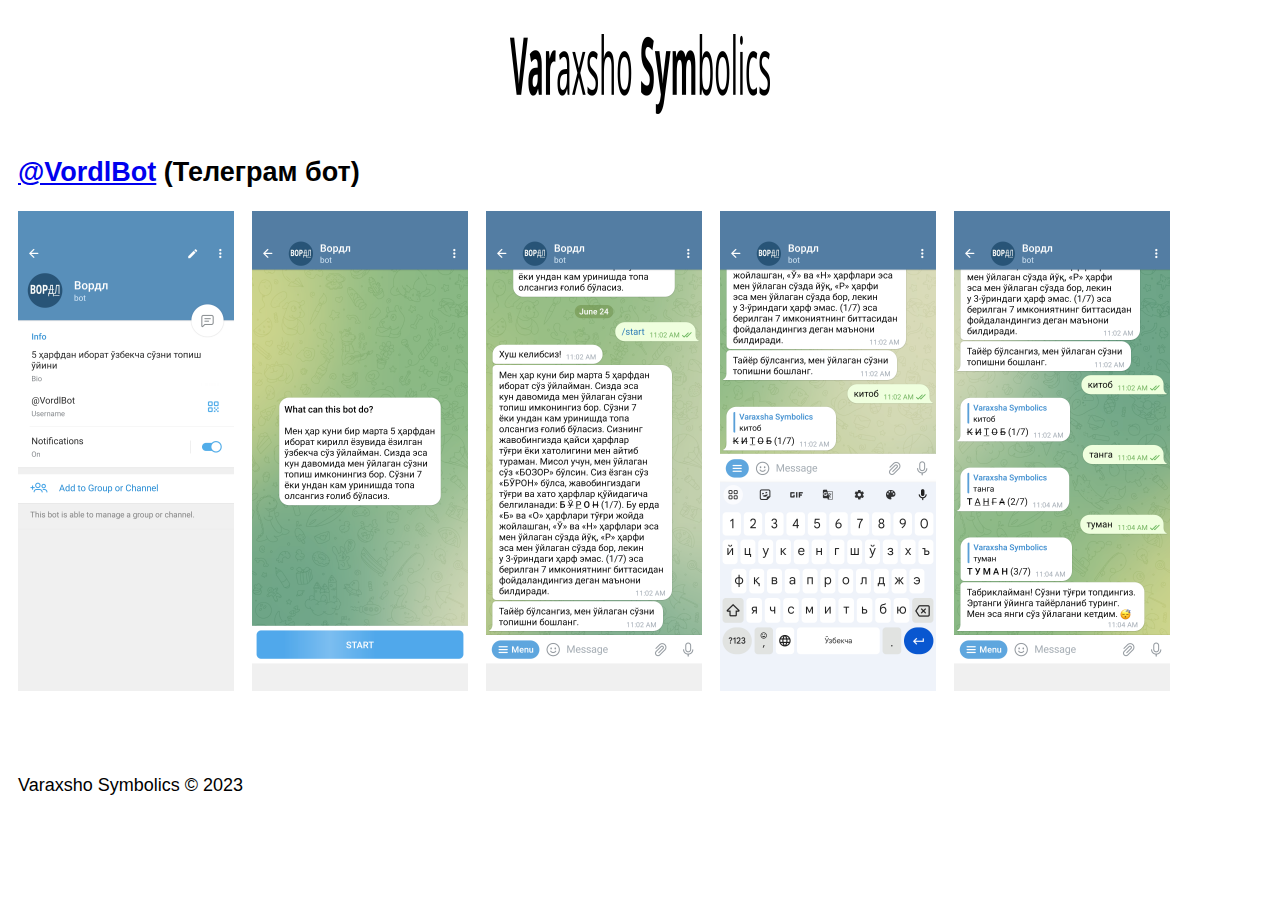
==== projects/vordl/index.html @ 011512d8 "Initial commit" ====
<!DOCTYPE html>
<html lang="en">
    <head>
        <meta charset="utf-8">
        <title>Varaxsho Symbolics</title>
        <meta name="viewport" content="width=device-width, initial-scale=1.0">
        <link rel="shortcut icon" type="image/x-icon" href="../../favicon.ico">
        <link rel="stylesheet" href="../../styles.css">
    </head>
    <body>
        <header>
            <h1>
                <a href="/">
                    <img alt="Varaxsho Symbolics" src="../../logo.png" width="280" height="100">
                </a>
            </h1>
        </header>
        <main>
            <h2><a href="https://telegram.im/@vordlbot">@VordlBot</a> (Телеграм бот)</h2>
            <ol class="gallery">
                <li>
                    <a href="screenshots/1.png" title="Тавсифи">
                        <img alt="Тавсифи" src="screenshots/1.png" width="216" height="480">
                    </a>
                    <a href="screenshots/2.png" title="Бошланиши">
                        <img alt="Бошланиши" src="screenshots/2.png" width="216" height="480">
                    </a>
                    <a href="screenshots/3.png" title="Қоидалар">
                        <img alt="Қоидалар" src="screenshots/3.png" width="216" height="480">
                    </a>
                    <a href="screenshots/4.png" title="Биринчи уриниш">
                        <img alt="Биринчи уриниш" src="screenshots/4.png" width="216" height="480">
                    </a>
                    <a href="screenshots/5.png" title="Ғолиб бўлиш">
                        <img alt="Ғолиб бўлиш" src="screenshots/5.png" width="216" height="480">
                    </a>
                </li>
            </ol>
        </main>
        <footer>
            Varaxsho Symbolics © 2023
        </footer>
    </body>
</html>
---- styles.css ----
body {
	font-family: Tahoma, Verdana, Helvetica, Arial;
    font-size: 18px;
    margin: 0 auto;
    max-width: 1280px;
    padding: 0 1em;
}

header h1 {
    text-align: center;
}

ol {
    margin: 0;
    padding: 0;
}

ol.gallery {
    overflow-x: scroll;
}

ol li {
    list-style-type: none;
    display: flex;
    align-items:center;
}

ol li img {
    padding-right: 1em;
    vertical-align: middle;
}

main {
    min-height: 600px;
}

footer {
    padding: 1em 0;
}
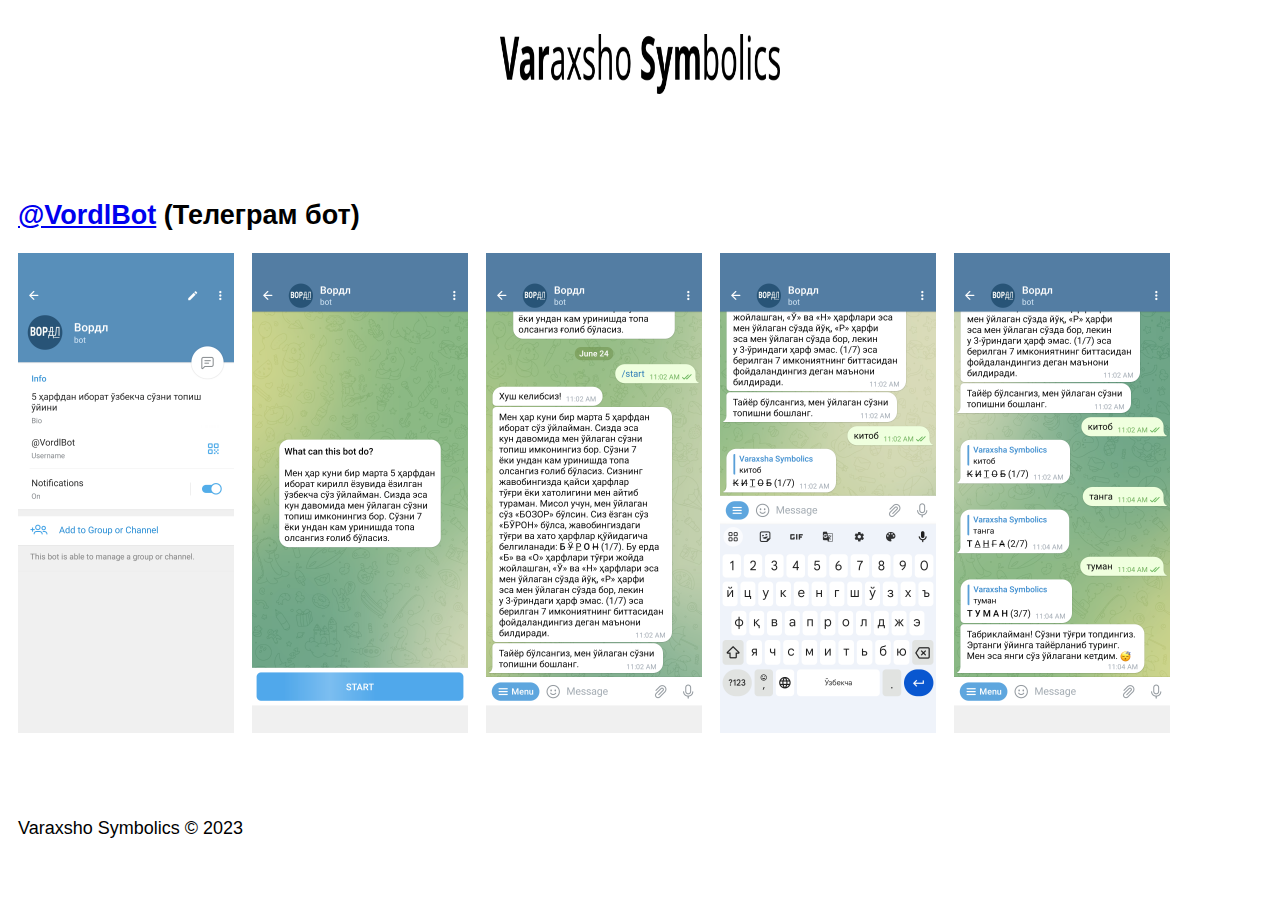
==== commit 0edbc9ab: "Add a link to video" ====
--- a/projects/vordl/index.html
+++ b/projects/vordl/index.html
@@ -11,7 +11,7 @@
         <header>
             <h1>
                 <a href="/">
-                    <img alt="Varaxsho Symbolics" src="../../logo.png" width="280" height="100">
+                    <img alt="Varaxsho Symbolics" src="../../logo.png" width="280" height="60">
                 </a>
             </h1>
         </header>
--- a/styles.css
+++ b/styles.css
@@ -4,6 +4,10 @@
     margin: 0 auto;
     max-width: 1280px;
     padding: 0 1em;
+}
+
+header {
+    padding: 10px 0 50px;
 }
 
 header h1 {
